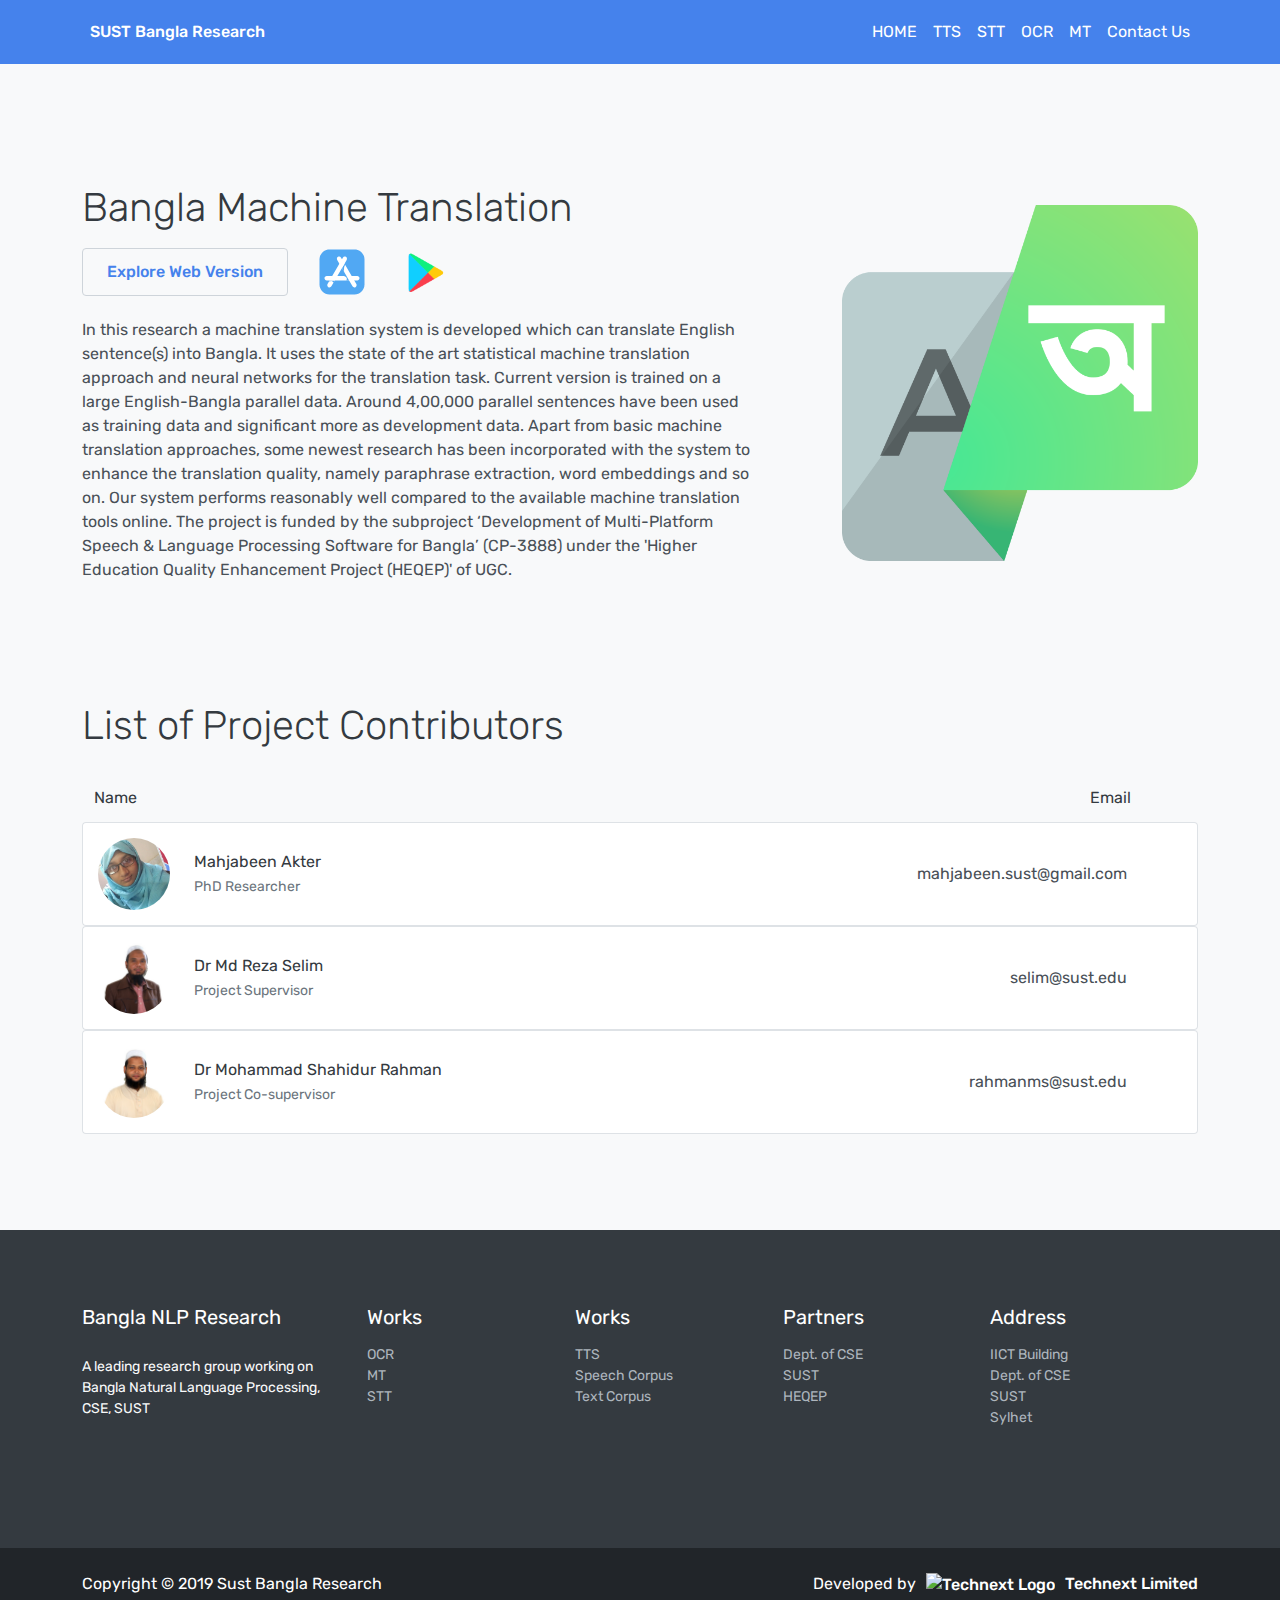
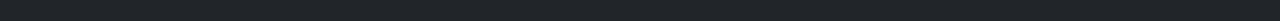
==== Contact_Us.html @ 3e1cd5a3 "Footer Image fixed & Contact page Added" ====
<!doctype html>
<html lang="en">

    <head>
        <meta charset="utf-8">
        <title>SUST Bangla Research Team - Official Website</title>
        <meta name="viewport" content="width=device-width, initial-scale=1.0">
        <meta name="description" content="Learn more about Bangla Machine Translation developed by sust bangla research team. In this research a machine translation system is developed which can translate English sentence(s) into Bangla. It uses the state of the art statistical machine translation approach and neural networks for the translation task.">
        <link href="https://fonts.googleapis.com/css?family=Rubik:300,400,400i,500" rel="stylesheet">
        <link href="assets/css/socicon.css" rel="stylesheet" type="text/css" media="all" />
        <link href="assets/css/entypo.css" rel="stylesheet" type="text/css" media="all" />
        <link href="assets/css/theme.css" rel="stylesheet" type="text/css" media="all" />
        <link rel="apple-touch-icon" sizes="180x180" href="/apple-touch-icon.png">
        <link rel="apple-touch-icon" sizes="180x180" href="assets/img/favicons/apple-touch-icon.png" />
        <link rel="icon" type="image/png" sizes="32x32" href="assets/img/favicons/favicon-32x32.png" />
        <link rel="icon" type="image/png" sizes="16x16" href="assets/img/favicons/favicon-16x16.png" />
        <link rel="shortcut icon" type="image/x-icon" href="assets/img/favicons/favicon.ico" />
        <link rel="manifest" href="assets/img/favicons/manifest.json" />
    </head>

    <body>

        <div class="nav-container">
            <div class="bg-blue navbar-dark" data-sticky="top">
                <div class="container">
                    <nav class="row navbar navbar-expand-lg align-items-center">
                        <div class="col-12 col-lg-auto order-lg-2 d-flex justify-content-between">
                            <!-- <a class="navbar-brand m-0" href="index.html">
                                <img alt="Wingman" src="assets/img/sust-logo-bangla-research.png" width="70px" />
                            </a> -->
                            <button class="navbar-toggler" type="button" data-toggle="collapse" data-target=".navbar-toggle" aria-controls="navbarNav" aria-expanded="false" aria-label="Toggle navigation">
                                <i class="icon-menu h4"></i>
                            </button>
                        </div>
                        <!--end of col-->
                        <div class="col-12 col-lg order-lg-1">
                            <div class="collapse navbar-collapse navbar-toggle">
                                <ul class="navbar-nav">
                                    <li class="nav-item">
                                        <a href="index.html" class="nav-link font-weight-bold">SUST Bangla Research</a>
                                    </li>
                                 
                            
                                </ul>
                            </div>
                        </div>
                        <!--end of col-->
                        <div class="col-12 col-lg order-lg-3">
                            <div class="collapse navbar-collapse navbar-toggle justify-content-end">

                                <ul class="navbar-nav">
                                    <li class="nav-item">
                                        <a href="./index.html" class="nav-link">HOME</a>
                                    </li>
                                    <li class="nav-item">
                                        <a href="https://tts.sustbanglaresearch.org/" target="_blank" class="nav-link">TTS</a>
                                    </li>
                                    <li class="nav-item">
                                        <a href="https://stt.sustbanglaresearch.org/" target="_blank" class="nav-link">STT</a>
                                    </li>
                                    <li class="nav-item">
                                        <a href="https://ocr.sustbanglaresearch.org/" target="_blank" class="nav-link">OCR</a>
                                    </li>
                                    <li class="nav-item">
                                        <a href="https://mt.sustbanglaresearch.org/" target="_blank" class="nav-link">MT</a>
                                    </li>
                                    <li class="nav-item">
                                        <a href="https://mt.sustbanglaresearch.org/" target="_blank" class="nav-link">Contact Us</a>
                                    </li>
                                </ul>

                            </div>
                        </div>
                        <!--end of col-->
                    </nav>
                    <!--end of row-->
                </div>
                <!--end of container-->
            </div>
        </div>
        <div class="main-container">
            






            <section class="space-lg">
                <div class="container">
                    <ul class="feature-list feature-list-xlg">
                          <li class="row align-items-center justify-content-around">
                            <div class="col-12 col-lg-4 col-md-4 order-md-2">
                                <img alt="Image" class="img-fluid rounded" src="assets/img/For_Android_iOS-2.png"/>
                            </div>
                            <!--end of col-->
                            <div class="col-12 col-lg-8 col-md-8 order-md-1 pr-md-5 text-left">
                                <h3 class="h1 mb-0">Bangla Machine Translation</h3>
                                 <ul class="list-inline mb-1">
                                    <li class="list-inline-item">
                                        <a href="https://ocr.sustbanglaresearch.org/" target="_blank" class="btn btn-outline-primary btn-lg">Explore Web Version</a>
                                    </li>
                                    <li class="list-inline-item">
                                        <a href="https://itunes.apple.com/us/app/suvashantor-bangla-translation/id1450198638" target="_blank"><img alt="Image" src="assets/img/svg-apple-store-a-icon-1.svg" width="50px"/></a>
                                    </li>
                                    <li class="list-inline-item">
                                        <a href="https://play.google.com/store/apps/details?id=com.technext.ocr" target="_blank"><img alt="Image" src="assets/img/google-play- icon.png" width="80px"/></a>
                                    </li>
                                </ul>
                                <p class="pr-right">
                                	In this research a machine translation system is developed which can
translate English sentence(s) into Bangla. It uses the state of the art
statistical machine translation approach and neural networks for the
translation task.
Current version is trained on a large English-Bangla parallel data.
Around 4,00,000 parallel sentences have been used as training data and
significant more as development data. Apart from basic machine
translation approaches, some newest research has been incorporated with
the system to enhance the translation quality, namely paraphrase
extraction, word embeddings and so on. Our system performs
reasonably well compared to the available machine translation tools
online.
The project is funded by the subproject ‘Development of Multi-Platform
Speech &amp; Language Processing Software for Bangla’ (CP-3888) under
the &#39;Higher Education Quality Enhancement Project (HEQEP)&#39; of UGC.
                                </p>
                               
                            </div>
                            <!--end of col-->
                        </li>
                        <!--end of row-->

                        
                        <!--end of row-->
                    </ul>
                </div>
                <!--end of container-->
            </section>
            <!--end of section-->

            <section class="flush-with-above">
                <div class="container">
                    <h3 class="h1">List of Project Contributors</h3>
                    <div class="row">
                        <div class="col">
                            <table class="table table-hover align-items-center table-borderless">
                                <thead>
                                    <tr>
                                        <th scope="col">Name</th>
                                        <th scope="col" class="text-right">Email</th>
                                        
                                    </tr>
                                </thead>
                                <tbody>

                                    <tr class="bg-white">
                                        <th scope="row">
                                            <div class="media align-items-center">
                                                <img alt="Image" src="assets/img/mahjabeen-akter.jpeg" class="avatar" />
                                                <div class="media-body">
                                                    <span class="h6 mb-0">Mahjabeen Akter
                                                        
                                                    </span>
                                                    <span class="text-muted">PhD Researcher</span>
                                                </div>
                                            </div>
                                        </th>
                                        <td class="text-right">mahjabeen.sust@gmail.com</td>
                                       
                                        <td>
                                            
                                        </td>
                                    </tr>


                             

                                    <tr class="bg-white">
                                        <th scope="row">
                                            <div class="media align-items-center">
                                                <img alt="Image" src="assets/img/reza-selim.jpeg" class="avatar" />
                                                <div class="media-body">
                                                    <span class="h6 mb-0">Dr Md Reza Selim
                                                        
                                                    </span>
                                                    <span class="text-muted">Project Supervisor</span>
                                                </div>
                                            </div>
                                        </th>
                                        <td class="text-right">selim@sust.edu</td>
                                        
                                        <td>
                                            
                                            </div>
                                        </td>
                                    </tr>
                                    
                                    
                                    <tr class="bg-white">
                                        <th scope="row">
                                            <div class="media align-items-center">
                                                <img alt="Image" src="assets/img/shahidur-rahman.jpg" class="avatar" />
                                                <div class="media-body">
                                                    <span class="h6 mb-0">Dr Mohammad Shahidur Rahman
                                                        
                                                    </span>
                                                    <span class="text-muted">Project Co-supervisor</span>
                                                </div>
                                            </div>
                                        </th>
                                        <td class="text-right">rahmanms@sust.edu</td>
                                       
                                        <td>
                                            
                                        </td>
                                    </tr>

                                   

                                </tbody>
                            </table>
                        </div>
                        <!--end of col-->
                    </div>
                    <!--end of row-->
                </div>
                <!--end of container-->
            </section>
            
           
            <!--end of section-->
            <footer class="bg-gray text-light footer-long">
                <div class="container">
                    <div class="row">
                        <div class="col-lg-3">
                            <h5>Bangla NLP Research </h5>
                            <p class="mt-3 pr-lg-6 color-6">A leading research group working on Bangla Natural Language Processing, CSE, SUST</p>
                        </div>
                        <!--end of col-->
                        <div class="col-12 col-md-9">
                            
                            <div class="row no-gutters">

                                <div class="col-6 col-lg-3">
                                    <h5>Works</h5>
                                    <ul class="list-unstyled">
                                        <li>
                                            <a href="https://ocr.sustbanglaresearch.org/" target="_blank">OCR</a>
                                        </li>
                                        <li>
                                            <a href="https://mt.sustbanglaresearch.org/" target="_blank">MT</a>
                                        </li>
                                        <li>
                                            <a href="http://cse.sust.edu:8000/demos/mob.html" target="_blank">STT</a>
                                        </li>
                                        
                                    </ul>
                                </div>
                                <!--end of col-->

                                <div class="col-6 col-lg-3">
                                    <h5>Works</h5>
                                    <ul class="list-unstyled">
                                        <li>
                                            <a href="https://tts.sustbanglaresearch.org/" target="_blank">TTS</a>
                                        </li>
                                        <li>
                                            <a href="#">Speech Corpus</a>
                                        </li>
                                        <li>
                                            <a href="#">Text Corpus</a>
                                        </li>
                                        
                                    </ul>
                                </div>
                                <!--end of col-->

                                <div class="col-6 col-lg-3">
                                    <h5>Partners</h5>
                                    <ul class="list-unstyled">
                                        <li>
                                            <a href="https://www.sust.edu/d/cse" target="_blank" >Dept. of CSE</a>
                                        </li>
                                        <li>
                                            <a href="https://www.sust.edu/" target="_blank" >SUST</a>
                                        </li>
                                        <li>
                                            <a href="http://www.heqep-ugc.gov.bd/" target="_blank" >HEQEP</a>
                                        </li>
                                    </ul>
                                </div>
                                <!--end of col-->

                                <div class="col-6 col-lg-3">
                                    <h5>Address</h5>
                                    <ul class="list-unstyled">
                                        <li>
                                            <a href="#">IICT Building</a>
                                        </li>
                                        <li>
                                            <a href="#">Dept. of CSE</a>
                                        </li>
                                        <li>
                                            <a href="#">SUST</a>
                                        </li>
                                        <li>
                                            <a href="#">Sylhet</a>
                                        </li>
                                    </ul>



                                </div>
                                <!--end of col-->
                        
                                    
                                </div>
                            </div>
                            <!--end of row-->
                        </div>
                        <!--end of col-->
                    </div>
                    <!--end of row-->
                </div>
                <!--end of container-->
            </footer>
        </div>
                <!--begin section-->
        <section class="space-xs text-center bg-dark text-light">
            <div class="container">
                <div class="row">
                    <div class="col-lg-6 text-lg-left mt-4 mt-lg-0">
                        <h6>Copyright © 2019 Sust Bangla Research</h6>
                    </div>
                    <!--end of col-->

                    <div class="col-lg-6 text-lg-right order-lg-2 mt-2 mt-lg-0">
                        <h6> Developed by
                            <a class="text-white" href="http://www.technext.it/" target="_blank">
                            <img src="https://sugc.edu.bd/images/technext_logo.png" alt="Technext Logo" style="width:40px;height:40px;" class="mr-1 ml-1"> Technext Limited
                            </a>
                        </h6>
                    </div>
                </div>
                <!--end of row-->
            </div>
            <!--end of container-->
        </section>
        <!--end of section-->

        


        <script type="text/javascript" src="assets/js/jquery.min.js"></script>
        <script type="text/javascript" src="assets/js/popper.min.js"></script>
        <script type="text/javascript" src="assets/js/jquery.smartWizard.min.js"></script>
        <script type="text/javascript" src="assets/js/flickity.pkgd.min.js"></script>
        <script type="text/javascript" src="assets/js/scrollMonitor.js"></script>
        <script type="text/javascript" src="assets/js/smooth-scroll.polyfills.js"></script>
        <script type="text/javascript" src="assets/js/prism.js"></script>
        <script type="text/javascript" src="assets/js/zoom.min.js"></script>
        <script type="text/javascript" src="assets/js/bootstrap.js"></script>
        <script type="text/javascript" src="assets/js/theme.js"></script>

    </body>

</html>
---- assets/css/socicon.css ----
@font-face {
  font-family: 'Socicon';
  src:  url('../fonts/socicon.eot?a93r5t');
  src:  url('../fonts/socicon.eot?a93r5t#iefix') format('embedded-opentype'),
    url('../fonts/socicon.ttf?a93r5t') format('truetype'),
    url('../fonts/socicon.woff?a93r5t') format('woff'),
    url('../fonts/socicon.svg?a93r5t#Socicon') format('svg');
  font-weight: normal;
  font-style: normal;
}

[class^="socicon-"], [class*=" socicon-"] {
  /* use !important to prevent issues with browser extensions that change fonts */
  font-family: 'Socicon' !important;
  speak: none;
  font-style: normal;
  font-weight: normal;
  font-variant: normal;
  text-transform: none;
  line-height: 1;

  /* Better Font Rendering =========== */
  -webkit-font-smoothing: antialiased;
  -moz-osx-font-smoothing: grayscale;
}

.socicon-gamewisp:before {
  content: "\e905";
}
.socicon-bloglovin:before {
  content: "\e904";
}
.socicon-tunein:before {
  content: "\e903";
}
.socicon-gamejolt:before {
  content: "\e901";
}
.socicon-trello:before {
  content: "\e902";
}
.socicon-spreadshirt:before {
  content: "\e900";
}
.socicon-500px:before {
  content: "\e000";
}
.socicon-8tracks:before {
  content: "\e001";
}
.socicon-airbnb:before {
  content: "\e002";
}
.socicon-alliance:before {
  content: "\e003";
}
.socicon-amazon:before {
  content: "\e004";
}
.socicon-amplement:before {
  content: "\e005";
}
.socicon-android:before {
  content: "\e006";
}
.socicon-angellist:before {
  content: "\e007";
}
.socicon-apple:before {
  content: "\e008";
}
.socicon-appnet:before {
  content: "\e009";
}
.socicon-baidu:before {
  content: "\e00a";
}
.socicon-bandcamp:before {
  content: "\e00b";
}
.socicon-battlenet:before {
  content: "\e00c";
}
.socicon-beam:before {
  content: "\e00d";
}
.socicon-bebee:before {
  content: "\e00e";
}
.socicon-bebo:before {
  content: "\e00f";
}
.socicon-behance:before {
  content: "\e010";
}
.socicon-blizzard:before {
  content: "\e011";
}
.socicon-blogger:before {
  content: "\e012";
}
.socicon-buffer:before {
  content: "\e013";
}
.socicon-chrome:before {
  content: "\e014";
}
.socicon-coderwall:before {
  content: "\e015";
}
.socicon-curse:before {
  content: "\e016";
}
.socicon-dailymotion:before {
  content: "\e017";
}
.socicon-deezer:before {
  content: "\e018";
}
.socicon-delicious:before {
  content: "\e019";
}
.socicon-deviantart:before {
  content: "\e01a";
}
.socicon-diablo:before {
  content: "\e01b";
}
.socicon-digg:before {
  content: "\e01c";
}
.socicon-discord:before {
  content: "\e01d";
}
.socicon-disqus:before {
  content: "\e01e";
}
.socicon-douban:before {
  content: "\e01f";
}
.socicon-draugiem:before {
  content: "\e020";
}
.socicon-dribbble:before {
  content: "\e021";
}
.socicon-drupal:before {
  content: "\e022";
}
.socicon-ebay:before {
  content: "\e023";
}
.socicon-ello:before {
  content: "\e024";
}
.socicon-endomodo:before {
  content: "\e025";
}
.socicon-envato:before {
  content: "\e026";
}
.socicon-etsy:before {
  content: "\e027";
}
.socicon-facebook:before {
  content: "\e028";
}
.socicon-feedburner:before {
  content: "\e029";
}
.socicon-filmweb:before {
  content: "\e02a";
}
.socicon-firefox:before {
  content: "\e02b";
}
.socicon-flattr:before {
  content: "\e02c";
}
.socicon-flickr:before {
  content: "\e02d";
}
.socicon-formulr:before {
  content: "\e02e";
}
.socicon-forrst:before {
  content: "\e02f";
}
.socicon-foursquare:before {
  content: "\e030";
}
.socicon-friendfeed:before {
  content: "\e031";
}
.socicon-github:before {
  content: "\e032";
}
.socicon-goodreads:before {
  content: "\e033";
}
.socicon-google:before {
  content: "\e034";
}
.socicon-googlescholar:before {
  content: "\e035";
}
.socicon-googlegroups:before {
  content: "\e036";
}
.socicon-googlephotos:before {
  content: "\e037";
}
.socicon-googleplus:before {
  content: "\e038";
}
.socicon-grooveshark:before {
  content: "\e039";
}
.socicon-hackerrank:before {
  content: "\e03a";
}
.socicon-hearthstone:before {
  content: "\e03b";
}
.socicon-hellocoton:before {
  content: "\e03c";
}
.socicon-heroes:before {
  content: "\e03d";
}
.socicon-hitbox:before {
  content: "\e03e";
}
.socicon-horde:before {
  content: "\e03f";
}
.socicon-houzz:before {
  content: "\e040";
}
.socicon-icq:before {
  content: "\e041";
}
.socicon-identica:before {
  content: "\e042";
}
.socicon-imdb:before {
  content: "\e043";
}
.socicon-instagram:before {
  content: "\e044";
}
.socicon-issuu:before {
  content: "\e045";
}
.socicon-istock:before {
  content: "\e046";
}
.socicon-itunes:before {
  content: "\e047";
}
.socicon-keybase:before {
  content: "\e048";
}
.socicon-lanyrd:before {
  content: "\e049";
}
.socicon-lastfm:before {
  content: "\e04a";
}
.socicon-line:before {
  content: "\e04b";
}
.socicon-linkedin:before {
  content: "\e04c";
}
.socicon-livejournal:before {
  content: "\e04d";
}
.socicon-lyft:before {
  content: "\e04e";
}
.socicon-macos:before {
  content: "\e04f";
}
.socicon-mail:before {
  content: "\e050";
}
.socicon-medium:before {
  content: "\e051";
}
.socicon-meetup:before {
  content: "\e052";
}
.socicon-mixcloud:before {
  content: "\e053";
}
.socicon-modelmayhem:before {
  content: "\e054";
}
.socicon-mumble:before {
  content: "\e055";
}
.socicon-myspace:before {
  content: "\e056";
}
.socicon-newsvine:before {
  content: "\e057";
}
.socicon-nintendo:before {
  content: "\e058";
}
.socicon-npm:before {
  content: "\e059";
}
.socicon-odnoklassniki:before {
  content: "\e05a";
}
.socicon-openid:before {
  content: "\e05b";
}
.socicon-opera:before {
  content: "\e05c";
}
.socicon-outlook:before {
  content: "\e05d";
}
.socicon-overwatch:before {
  content: "\e05e";
}
.socicon-patreon:before {
  content: "\e05f";
}
.socicon-paypal:before {
  content: "\e060";
}
.socicon-periscope:before {
  content: "\e061";
}
.socicon-persona:before {
  content: "\e062";
}
.socicon-pinterest:before {
  content: "\e063";
}
.socicon-play:before {
  content: "\e064";
}
.socicon-player:before {
  content: "\e065";
}
.socicon-playstation:before {
  content: "\e066";
}
.socicon-pocket:before {
  content: "\e067";
}
.socicon-qq:before {
  content: "\e068";
}
.socicon-quora:before {
  content: "\e069";
}
.socicon-raidcall:before {
  content: "\e06a";
}
.socicon-ravelry:before {
  content: "\e06b";
}
.socicon-reddit:before {
  content: "\e06c";
}
.socicon-renren:before {
  content: "\e06d";
}
.socicon-researchgate:before {
  content: "\e06e";
}
.socicon-residentadvisor:before {
  content: "\e06f";
}
.socicon-reverbnation:before {
  content: "\e070";
}
.socicon-rss:before {
  content: "\e071";
}
.socicon-sharethis:before {
  content: "\e072";
}
.socicon-skype:before {
  content: "\e073";
}
.socicon-slideshare:before {
  content: "\e074";
}
.socicon-smugmug:before {
  content: "\e075";
}
.socicon-snapchat:before {
  content: "\e076";
}
.socicon-songkick:before {
  content: "\e077";
}
.socicon-soundcloud:before {
  content: "\e078";
}
.socicon-spotify:before {
  content: "\e079";
}
.socicon-stackexchange:before {
  content: "\e07a";
}
.socicon-stackoverflow:before {
  content: "\e07b";
}
.socicon-starcraft:before {
  content: "\e07c";
}
.socicon-stayfriends:before {
  content: "\e07d";
}
.socicon-steam:before {
  content: "\e07e";
}
.socicon-storehouse:before {
  content: "\e07f";
}
.socicon-strava:before {
  content: "\e080";
}
.socicon-streamjar:before {
  content: "\e081";
}
.socicon-stumbleupon:before {
  content: "\e082";
}
.socicon-swarm:before {
  content: "\e083";
}
.socicon-teamspeak:before {
  content: "\e084";
}
.socicon-teamviewer:before {
  content: "\e085";
}
.socicon-technorati:before {
  content: "\e086";
}
.socicon-telegram:before {
  content: "\e087";
}
.socicon-tripadvisor:before {
  content: "\e088";
}
.socicon-tripit:before {
  content: "\e089";
}
.socicon-triplej:before {
  content: "\e08a";
}
.socicon-tumblr:before {
  content: "\e08b";
}
.socicon-twitch:before {
  content: "\e08c";
}
.socicon-twitter:before {
  content: "\e08d";
}
.socicon-uber:before {
  content: "\e08e";
}
.socicon-ventrilo:before {
  content: "\e08f";
}
.socicon-viadeo:before {
  content: "\e090";
}
.socicon-viber:before {
  content: "\e091";
}
.socicon-viewbug:before {
  content: "\e092";
}
.socicon-vimeo:before {
  content: "\e093";
}
.socicon-vine:before {
  content: "\e094";
}
.socicon-vkontakte:before {
  content: "\e095";
}
.socicon-warcraft:before {
  content: "\e096";
}
.socicon-wechat:before {
  content: "\e097";
}
.socicon-weibo:before {
  content: "\e098";
}
.socicon-whatsapp:before {
  content: "\e099";
}
.socicon-wikipedia:before {
  content: "\e09a";
}
.socicon-windows:before {
  content: "\e09b";
}
.socicon-wordpress:before {
  content: "\e09c";
}
.socicon-wykop:before {
  content: "\e09d";
}
.socicon-xbox:before {
  content: "\e09e";
}
.socicon-xing:before {
  content: "\e09f";
}
.socicon-yahoo:before {
  content: "\e0a0";
}
.socicon-yammer:before {
  content: "\e0a1";
}
.socicon-yandex:before {
  content: "\e0a2";
}
.socicon-yelp:before {
  content: "\e0a3";
}
.socicon-younow:before {
  content: "\e0a4";
}
.socicon-youtube:before {
  content: "\e0a5";
}
.socicon-zapier:before {
  content: "\e0a6";
}
.socicon-zerply:before {
  content: "\e0a7";
}
.socicon-zomato:before {
  content: "\e0a8";
}
.socicon-zynga:before {
  content: "\e0a9";
}
---- assets/css/entypo.css ----
@font-face {
  font-family: 'entypo';
  src: url('../fonts/entypo.eot?79395234');
  src: url('../fonts/entypo.eot?79395234#iefix') format('embedded-opentype'),
       url('../fonts/entypo.woff2?79395234') format('woff2'),
       url('../fonts/entypo.woff?79395234') format('woff'),
       url('../fonts/entypo.ttf?79395234') format('truetype'),
       url('../fonts/entypo.svg?79395234#entypo') format('svg');
  font-weight: normal;
  font-style: normal;
}
/* Chrome hack: SVG is rendered more smooth in Windozze. 100% magic, uncomment if you need it. */
/* Note, that will break hinting! In other OS-es font will be not as sharp as it could be */
/*
@media screen and (-webkit-min-device-pixel-ratio:0) {
  @font-face {
    font-family: 'entypo';
    src: url('../font/entypo.svg?79395234#entypo') format('svg');
  }
}
*/
 
 [class^="icon-"]:before, [class*=" icon-"]:before {
  font-family: "entypo";
  font-style: normal;
  font-weight: normal;
  speak: none;
 
  display: inline-block;
  text-decoration: inherit;
  width: 1em;
  /*margin-right: .2em;*/
  text-align: center;
  /* opacity: .8; */
 
  /* For safety - reset parent styles, that can break glyph codes*/
  font-variant: normal;
  text-transform: none;
 
  /* fix buttons height, for twitter bootstrap */
  line-height: 1em;
 
  /* Animation center compensation - margins should be symmetric */
  /* remove if not needed */
  /*margin-left: .2em;*/
 
  /* you can be more comfortable with increased icons size */
  /* font-size: 120%; */
 
  /* Font smoothing. That was taken from TWBS */
  -webkit-font-smoothing: antialiased;
  -moz-osx-font-smoothing: grayscale;
 
  /* Uncomment for 3D effect */
  /* text-shadow: 1px 1px 1px rgba(127, 127, 127, 0.3); */
}
 
.icon-add-to-list:before { content: '\e800'; } /* '' */
.icon-add-user:before { content: '\e801'; } /* '' */
.icon-address:before { content: '\e802'; } /* '' */
.icon-adjust:before { content: '\e803'; } /* '' */
.icon-air:before { content: '\e804'; } /* '' */
.icon-aircraft-landing:before { content: '\e805'; } /* '' */
.icon-aircraft-take-off:before { content: '\e806'; } /* '' */
.icon-aircraft:before { content: '\e807'; } /* '' */
.icon-align-bottom:before { content: '\e808'; } /* '' */
.icon-align-horizontal-middle:before { content: '\e809'; } /* '' */
.icon-align-left:before { content: '\e80a'; } /* '' */
.icon-align-right:before { content: '\e80b'; } /* '' */
.icon-align-top:before { content: '\e80c'; } /* '' */
.icon-align-vertical-middle:before { content: '\e80d'; } /* '' */
.icon-archive:before { content: '\e80e'; } /* '' */
.icon-area-graph:before { content: '\e80f'; } /* '' */
.icon-arrow-bold-down:before { content: '\e810'; } /* '' */
.icon-arrow-bold-left:before { content: '\e811'; } /* '' */
.icon-arrow-bold-right:before { content: '\e812'; } /* '' */
.icon-arrow-bold-up:before { content: '\e813'; } /* '' */
.icon-arrow-down:before { content: '\e814'; } /* '' */
.icon-arrow-left:before { content: '\e815'; } /* '' */
.icon-arrow-long-down:before { content: '\e816'; } /* '' */
.icon-arrow-long-left:before { content: '\e817'; } /* '' */
.icon-arrow-long-right:before { content: '\e818'; } /* '' */
.icon-arrow-long-up:before { content: '\e819'; } /* '' */
.icon-arrow-right:before { content: '\e81a'; } /* '' */
.icon-arrow-up:before { content: '\e81b'; } /* '' */
.icon-arrow-with-circle-down:before { content: '\e81c'; } /* '' */
.icon-arrow-with-circle-left:before { content: '\e81d'; } /* '' */
.icon-arrow-with-circle-right:before { content: '\e81e'; } /* '' */
.icon-arrow-with-circle-up:before { content: '\e81f'; } /* '' */
.icon-attachment:before { content: '\e820'; } /* '' */
.icon-awareness-ribbon:before { content: '\e821'; } /* '' */
.icon-back-in-time:before { content: '\e822'; } /* '' */
.icon-back:before { content: '\e823'; } /* '' */
.icon-bar-graph:before { content: '\e824'; } /* '' */
.icon-battery:before { content: '\e825'; } /* '' */
.icon-beamed-note:before { content: '\e826'; } /* '' */
.icon-bell:before { content: '\e827'; } /* '' */
.icon-blackboard:before { content: '\e828'; } /* '' */
.icon-block:before { content: '\e829'; } /* '' */
.icon-book:before { content: '\e82a'; } /* '' */
.icon-bookmark:before { content: '\e82b'; } /* '' */
.icon-bookmarks:before { content: '\e82c'; } /* '' */
.icon-bowl:before { content: '\e82d'; } /* '' */
.icon-box:before { content: '\e82e'; } /* '' */
.icon-briefcase:before { content: '\e82f'; } /* '' */
.icon-browser:before { content: '\e830'; } /* '' */
.icon-brush:before { content: '\e831'; } /* '' */
.icon-bucket:before { content: '\e832'; } /* '' */
.icon-bug:before { content: '\e833'; } /* '' */
.icon-cake:before { content: '\e834'; } /* '' */
.icon-calculator:before { content: '\e835'; } /* '' */
.icon-calendar:before { content: '\e836'; } /* '' */
.icon-camera:before { content: '\e837'; } /* '' */
.icon-ccw:before { content: '\e838'; } /* '' */
.icon-chat:before { content: '\e839'; } /* '' */
.icon-check:before { content: '\e83a'; } /* '' */
.icon-chevron-down:before { content: '\e83b'; } /* '' */
.icon-chevron-left:before { content: '\e83c'; } /* '' */
.icon-chevron-right:before { content: '\e83d'; } /* '' */
.icon-chevron-small-down:before { content: '\e83e'; } /* '' */
.icon-chevron-small-left:before { content: '\e83f'; } /* '' */
.icon-chevron-small-right:before { content: '\e840'; } /* '' */
.icon-chevron-small-up:before { content: '\e841'; } /* '' */
.icon-chevron-thin-down:before { content: '\e842'; } /* '' */
.icon-chevron-thin-left:before { content: '\e843'; } /* '' */
.icon-chevron-thin-right:before { content: '\e844'; } /* '' */
.icon-chevron-thin-up:before { content: '\e845'; } /* '' */
.icon-chevron-up:before { content: '\e846'; } /* '' */
.icon-chevron-with-circle-down:before { content: '\e847'; } /* '' */
.icon-chevron-with-circle-left:before { content: '\e848'; } /* '' */
.icon-chevron-with-circle-right:before { content: '\e849'; } /* '' */
.icon-chevron-with-circle-up:before { content: '\e84a'; } /* '' */
.icon-circle-with-cross:before { content: '\e84b'; } /* '' */
.icon-circle-with-minus:before { content: '\e84c'; } /* '' */
.icon-circle-with-plus:before { content: '\e84d'; } /* '' */
.icon-circle:before { content: '\e84e'; } /* '' */
.icon-circular-graph:before { content: '\e84f'; } /* '' */
.icon-clapperboard:before { content: '\e850'; } /* '' */
.icon-classic-computer:before { content: '\e851'; } /* '' */
.icon-clipboard:before { content: '\e852'; } /* '' */
.icon-clock:before { content: '\e853'; } /* '' */
.icon-cloud:before { content: '\e854'; } /* '' */
.icon-code:before { content: '\e855'; } /* '' */
.icon-cog:before { content: '\e856'; } /* '' */
.icon-colours:before { content: '\e857'; } /* '' */
.icon-compass:before { content: '\e858'; } /* '' */
.icon-controller-fast-backward:before { content: '\e859'; } /* '' */
.icon-controller-fast-forward:before { content: '\e85a'; } /* '' */
.icon-controller-jump-to-start:before { content: '\e85b'; } /* '' */
.icon-controller-next:before { content: '\e85c'; } /* '' */
.icon-controller-paus:before { content: '\e85d'; } /* '' */
.icon-controller-play:before { content: '\e85e'; } /* '' */
.icon-controller-record:before { content: '\e85f'; } /* '' */
.icon-controller-stop:before { content: '\e860'; } /* '' */
.icon-controller-volume:before { content: '\e861'; } /* '' */
.icon-copy:before { content: '\e862'; } /* '' */
.icon-creative-commons-attribution:before { content: '\e863'; } /* '' */
.icon-creative-commons-noderivs:before { content: '\e864'; } /* '' */
.icon-creative-commons-noncommercial-eu:before { content: '\e865'; } /* '' */
.icon-creative-commons-noncommercial-us:before { content: '\e866'; } /* '' */
.icon-creative-commons-public-domain:before { content: '\e867'; } /* '' */
.icon-creative-commons-remix:before { content: '\e868'; } /* '' */
.icon-creative-commons-share:before { content: '\e869'; } /* '' */
.icon-creative-commons-sharealike:before { content: '\e86a'; } /* '' */
.icon-creative-commons:before { content: '\e86b'; } /* '' */
.icon-credit-card:before { content: '\e86c'; } /* '' */
.icon-credit:before { content: '\e86d'; } /* '' */
.icon-crop:before { content: '\e86e'; } /* '' */
.icon-cross:before { content: '\e86f'; } /* '' */
.icon-cup:before { content: '\e870'; } /* '' */
.icon-cw:before { content: '\e871'; } /* '' */
.icon-cycle:before { content: '\e872'; } /* '' */
.icon-database:before { content: '\e873'; } /* '' */
.icon-dial-pad:before { content: '\e874'; } /* '' */
.icon-direction:before { content: '\e875'; } /* '' */
.icon-document-landscape:before { content: '\e876'; } /* '' */
.icon-document:before { content: '\e877'; } /* '' */
.icon-documents:before { content: '\e878'; } /* '' */
.icon-dot-single:before { content: '\e879'; } /* '' */
.icon-dots-three-horizontal:before { content: '\e87a'; } /* '' */
.icon-dots-three-vertical:before { content: '\e87b'; } /* '' */
.icon-dots-two-horizontal:before { content: '\e87c'; } /* '' */
.icon-dots-two-vertical:before { content: '\e87d'; } /* '' */
.icon-download:before { content: '\e87e'; } /* '' */
.icon-drink:before { content: '\e87f'; } /* '' */
.icon-drive:before { content: '\e880'; } /* '' */
.icon-drop:before { content: '\e881'; } /* '' */
.icon-edit:before { content: '\e882'; } /* '' */
.icon-email:before { content: '\e883'; } /* '' */
.icon-emoji-flirt:before { content: '\e884'; } /* '' */
.icon-emoji-happy:before { content: '\e885'; } /* '' */
.icon-emoji-neutral:before { content: '\e886'; } /* '' */
.icon-emoji-sad:before { content: '\e887'; } /* '' */
.icon-erase:before { content: '\e888'; } /* '' */
.icon-eraser:before { content: '\e889'; } /* '' */
.icon-export:before { content: '\e88a'; } /* '' */
.icon-eye-with-line:before { content: '\e88b'; } /* '' */
.icon-eye:before { content: '\e88c'; } /* '' */
.icon-feather:before { content: '\e88d'; } /* '' */
.icon-fingerprint:before { content: '\e88e'; } /* '' */
.icon-flag:before { content: '\e88f'; } /* '' */
.icon-flash:before { content: '\e890'; } /* '' */
.icon-flashlight:before { content: '\e891'; } /* '' */
.icon-flat-brush:before { content: '\e892'; } /* '' */
.icon-flow-branch:before { content: '\e893'; } /* '' */
.icon-flow-cascade:before { content: '\e894'; } /* '' */
.icon-flow-line:before { content: '\e895'; } /* '' */
.icon-flow-parallel:before { content: '\e896'; } /* '' */
.icon-flow-tree:before { content: '\e897'; } /* '' */
.icon-flower:before { content: '\e898'; } /* '' */
.icon-folder-images:before { content: '\e899'; } /* '' */
.icon-folder-music:before { content: '\e89a'; } /* '' */
.icon-folder-video:before { content: '\e89b'; } /* '' */
.icon-folder:before { content: '\e89c'; } /* '' */
.icon-forward:before { content: '\e89d'; } /* '' */
.icon-funnel:before { content: '\e89e'; } /* '' */
.icon-game-controller:before { content: '\e89f'; } /* '' */
.icon-gauge:before { content: '\e8a0'; } /* '' */
.icon-globe:before { content: '\e8a1'; } /* '' */
.icon-graduation-cap:before { content: '\e8a2'; } /* '' */
.icon-grid:before { content: '\e8a3'; } /* '' */
.icon-hair-cross:before { content: '\e8a4'; } /* '' */
.icon-hand:before { content: '\e8a5'; } /* '' */
.icon-heart-outlined:before { content: '\e8a6'; } /* '' */
.icon-heart:before { content: '\e8a7'; } /* '' */
.icon-help-with-circle:before { content: '\e8a8'; } /* '' */
.icon-help:before { content: '\e8a9'; } /* '' */
.icon-home:before { content: '\e8aa'; } /* '' */
.icon-hour-glass:before { content: '\e8ab'; } /* '' */
.icon-image-inverted:before { content: '\e8ac'; } /* '' */
.icon-image:before { content: '\e8ad'; } /* '' */
.icon-images:before { content: '\e8ae'; } /* '' */
.icon-inbox:before { content: '\e8af'; } /* '' */
.icon-infinity:before { content: '\e8b0'; } /* '' */
.icon-info-with-circle:before { content: '\e8b1'; } /* '' */
.icon-info:before { content: '\e8b2'; } /* '' */
.icon-install:before { content: '\e8b3'; } /* '' */
.icon-key:before { content: '\e8b4'; } /* '' */
.icon-keyboard:before { content: '\e8b5'; } /* '' */
.icon-lab-flask:before { content: '\e8b6'; } /* '' */
.icon-landline:before { content: '\e8b7'; } /* '' */
.icon-language:before { content: '\e8b8'; } /* '' */
.icon-laptop:before { content: '\e8b9'; } /* '' */
.icon-layers:before { content: '\e8ba'; } /* '' */
.icon-leaf:before { content: '\e8bb'; } /* '' */
.icon-level-down:before { content: '\e8bc'; } /* '' */
.icon-level-up:before { content: '\e8bd'; } /* '' */
.icon-lifebuoy:before { content: '\e8be'; } /* '' */
.icon-light-bulb:before { content: '\e8bf'; } /* '' */
.icon-light-down:before { content: '\e8c0'; } /* '' */
.icon-light-up:before { content: '\e8c1'; } /* '' */
.icon-line-graph:before { content: '\e8c2'; } /* '' */
.icon-link:before { content: '\e8c3'; } /* '' */
.icon-list:before { content: '\e8c4'; } /* '' */
.icon-location-pin:before { content: '\e8c5'; } /* '' */
.icon-location:before { content: '\e8c6'; } /* '' */
.icon-lock-open:before { content: '\e8c7'; } /* '' */
.icon-lock:before { content: '\e8c8'; } /* '' */
.icon-log-out:before { content: '\e8c9'; } /* '' */
.icon-login:before { content: '\e8ca'; } /* '' */
.icon-loop:before { content: '\e8cb'; } /* '' */
.icon-magnet:before { content: '\e8cc'; } /* '' */
.icon-magnifying-glass:before { content: '\e8cd'; } /* '' */
.icon-mail:before { content: '\e8ce'; } /* '' */
.icon-man:before { content: '\e8cf'; } /* '' */
.icon-map:before { content: '\e8d0'; } /* '' */
.icon-mask:before { content: '\e8d1'; } /* '' */
.icon-medal:before { content: '\e8d2'; } /* '' */
.icon-megaphone:before { content: '\e8d3'; } /* '' */
.icon-menu:before { content: '\e8d4'; } /* '' */
.icon-merge:before { content: '\e8d5'; } /* '' */
.icon-message:before { content: '\e8d6'; } /* '' */
.icon-mic:before { content: '\e8d7'; } /* '' */
.icon-minus:before { content: '\e8d8'; } /* '' */
.icon-mobile:before { content: '\e8d9'; } /* '' */
.icon-modern-mic:before { content: '\e8da'; } /* '' */
.icon-moon:before { content: '\e8db'; } /* '' */
.icon-mouse-pointer:before { content: '\e8dc'; } /* '' */
.icon-mouse:before { content: '\e8dd'; } /* '' */
.icon-music:before { content: '\e8de'; } /* '' */
.icon-network:before { content: '\e8df'; } /* '' */
.icon-new-message:before { content: '\e8e0'; } /* '' */
.icon-new:before { content: '\e8e1'; } /* '' */
.icon-news:before { content: '\e8e2'; } /* '' */
.icon-newsletter:before { content: '\e8e3'; } /* '' */
.icon-note:before { content: '\e8e4'; } /* '' */
.icon-notification:before { content: '\e8e5'; } /* '' */
.icon-notifications-off:before { content: '\e8e6'; } /* '' */
.icon-old-mobile:before { content: '\e8e7'; } /* '' */
.icon-old-phone:before { content: '\e8e8'; } /* '' */
.icon-open-book:before { content: '\e8e9'; } /* '' */
.icon-palette:before { content: '\e8ea'; } /* '' */
.icon-paper-plane:before { content: '\e8eb'; } /* '' */
.icon-pencil:before { content: '\e8ec'; } /* '' */
.icon-phone:before { content: '\e8ed'; } /* '' */
.icon-pie-chart:before { content: '\e8ee'; } /* '' */
.icon-pin:before { content: '\e8ef'; } /* '' */
.icon-plus:before { content: '\e8f0'; } /* '' */
.icon-popup:before { content: '\e8f1'; } /* '' */
.icon-power-plug:before { content: '\e8f2'; } /* '' */
.icon-price-ribbon:before { content: '\e8f3'; } /* '' */
.icon-price-tag:before { content: '\e8f4'; } /* '' */
.icon-print:before { content: '\e8f5'; } /* '' */
.icon-progress-empty:before { content: '\e8f6'; } /* '' */
.icon-progress-full:before { content: '\e8f7'; } /* '' */
.icon-progress-one:before { content: '\e8f8'; } /* '' */
.icon-progress-two:before { content: '\e8f9'; } /* '' */
.icon-publish:before { content: '\e8fa'; } /* '' */
.icon-quote:before { content: '\e8fb'; } /* '' */
.icon-radio:before { content: '\e8fc'; } /* '' */
.icon-remove-user:before { content: '\e8fd'; } /* '' */
.icon-reply-all:before { content: '\e8fe'; } /* '' */
.icon-reply:before { content: '\e8ff'; } /* '' */
.icon-resize-100%:before { content: '\e900'; } /* '' */
.icon-resize-full-screen:before { content: '\e901'; } /* '' */
.icon-retweet:before { content: '\e902'; } /* '' */
.icon-rocket:before { content: '\e903'; } /* '' */
.icon-round-brush:before { content: '\e904'; } /* '' */
.icon-rss:before { content: '\e905'; } /* '' */
.icon-ruler:before { content: '\e906'; } /* '' */
.icon-save:before { content: '\e907'; } /* '' */
.icon-scissors:before { content: '\e908'; } /* '' */
.icon-select-arrows:before { content: '\e909'; } /* '' */
.icon-share-alternative:before { content: '\e90a'; } /* '' */
.icon-share:before { content: '\e90b'; } /* '' */
.icon-shareable:before { content: '\e90c'; } /* '' */
.icon-shield:before { content: '\e90d'; } /* '' */
.icon-shop:before { content: '\e90e'; } /* '' */
.icon-shopping-bag:before { content: '\e90f'; } /* '' */
.icon-shopping-basket:before { content: '\e910'; } /* '' */
.icon-shopping-cart:before { content: '\e911'; } /* '' */
.icon-shuffle:before { content: '\e912'; } /* '' */
.icon-signal:before { content: '\e913'; } /* '' */
.icon-sound-mix:before { content: '\e914'; } /* '' */
.icon-sound-mute:before { content: '\e915'; } /* '' */
.icon-sound:before { content: '\e916'; } /* '' */
.icon-sports-club:before { content: '\e917'; } /* '' */
.icon-spreadsheet:before { content: '\e918'; } /* '' */
.icon-squared-cross:before { content: '\e919'; } /* '' */
.icon-squared-minus:before { content: '\e91a'; } /* '' */
.icon-squared-plus:before { content: '\e91b'; } /* '' */
.icon-star-outlined:before { content: '\e91c'; } /* '' */
.icon-star:before { content: '\e91d'; } /* '' */
.icon-stopwatch:before { content: '\e91e'; } /* '' */
.icon-suitcase:before { content: '\e91f'; } /* '' */
.icon-swap:before { content: '\e920'; } /* '' */
.icon-sweden:before { content: '\e921'; } /* '' */
.icon-switch:before { content: '\e922'; } /* '' */
.icon-tablet-mobile-combo:before { content: '\e923'; } /* '' */
.icon-tablet:before { content: '\e924'; } /* '' */
.icon-tag:before { content: '\e925'; } /* '' */
.icon-text-document-inverted:before { content: '\e926'; } /* '' */
.icon-text-document:before { content: '\e927'; } /* '' */
.icon-text:before { content: '\e928'; } /* '' */
.icon-thermometer:before { content: '\e929'; } /* '' */
.icon-thumbs-down:before { content: '\e92a'; } /* '' */
.icon-thumbs-up:before { content: '\e92b'; } /* '' */
.icon-thunder-cloud:before { content: '\e92c'; } /* '' */
.icon-ticket:before { content: '\e92d'; } /* '' */
.icon-time-slot:before { content: '\e92e'; } /* '' */
.icon-tools:before { content: '\e92f'; } /* '' */
.icon-traffic-cone:before { content: '\e930'; } /* '' */
.icon-trash:before { content: '\e931'; } /* '' */
.icon-tree:before { content: '\e932'; } /* '' */
.icon-triangle-down:before { content: '\e933'; } /* '' */
.icon-triangle-left:before { content: '\e934'; } /* '' */
.icon-triangle-right:before { content: '\e935'; } /* '' */
.icon-triangle-up:before { content: '\e936'; } /* '' */
.icon-trophy:before { content: '\e937'; } /* '' */
.icon-tv:before { content: '\e938'; } /* '' */
.icon-typing:before { content: '\e939'; } /* '' */
.icon-uninstall:before { content: '\e93a'; } /* '' */
.icon-unread:before { content: '\e93b'; } /* '' */
.icon-untag:before { content: '\e93c'; } /* '' */
.icon-upload-to-cloud:before { content: '\e93d'; } /* '' */
.icon-upload:before { content: '\e93e'; } /* '' */
.icon-user:before { content: '\e93f'; } /* '' */
.icon-users:before { content: '\e940'; } /* '' */
.icon-v-card:before { content: '\e941'; } /* '' */
.icon-video-camera:before { content: '\e942'; } /* '' */
.icon-video:before { content: '\e943'; } /* '' */
.icon-vinyl:before { content: '\e944'; } /* '' */
.icon-voicemail:before { content: '\e945'; } /* '' */
.icon-wallet:before { content: '\e946'; } /* '' */
.icon-warning:before { content: '\e947'; } /* '' */
.icon-water:before { content: '\e948'; } /* '' */
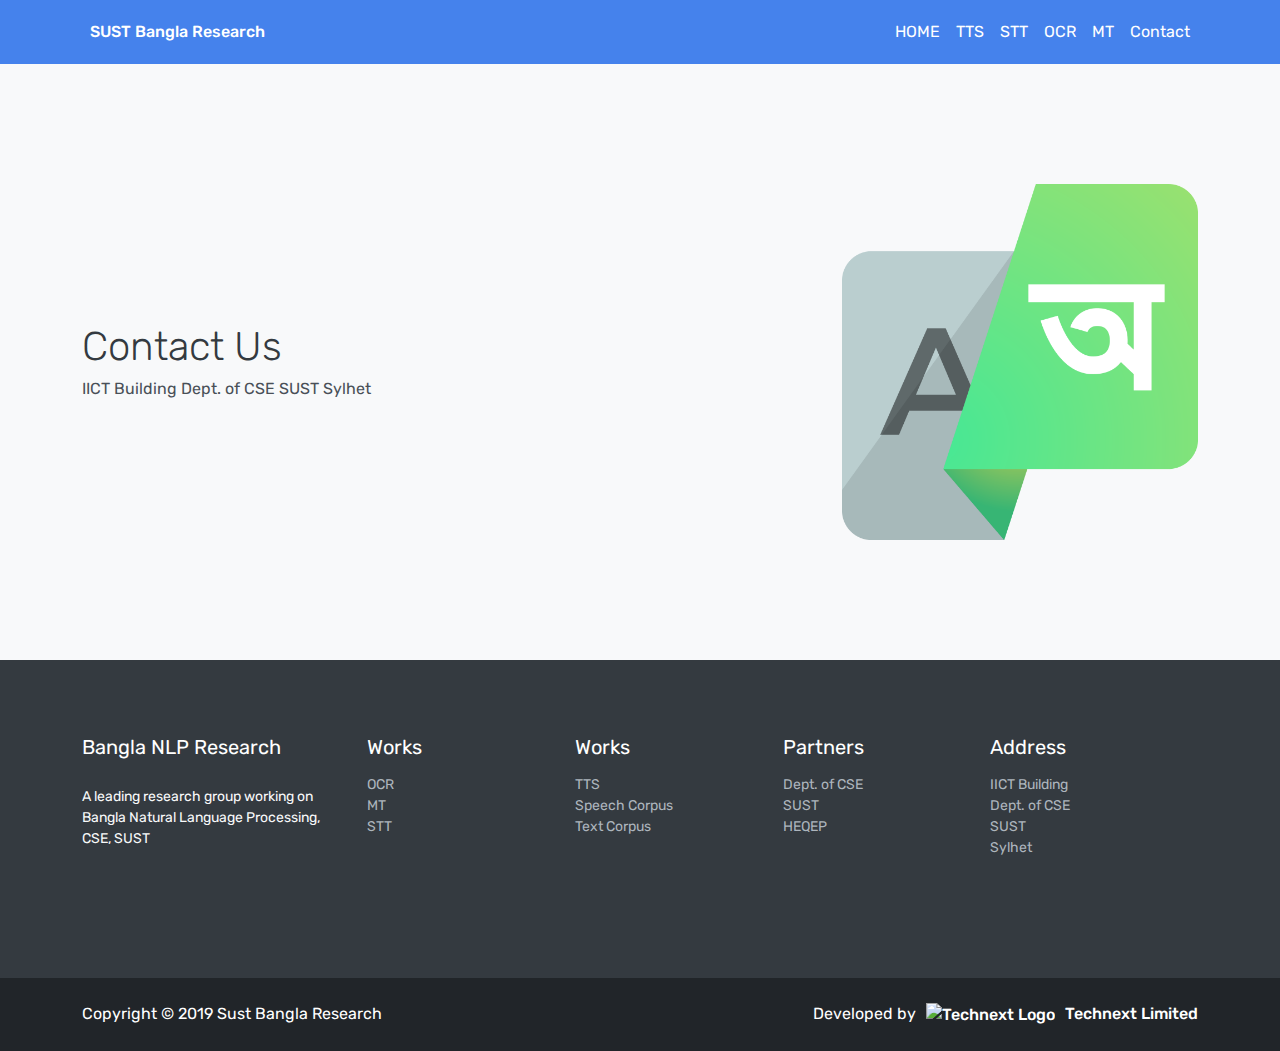
==== commit 6e16aa9f: "Contact Link & Page Fixed" ====
--- a/Contact_Us.html
+++ b/Contact_Us.html
@@ -65,7 +65,7 @@
                                         <a href="https://mt.sustbanglaresearch.org/" target="_blank" class="nav-link">MT</a>
                                     </li>
                                     <li class="nav-item">
-                                        <a href="https://mt.sustbanglaresearch.org/" target="_blank" class="nav-link">Contact Us</a>
+                                        <a href="Contact_Us.html" target="_blank" class="nav-link">Contact</a>
                                     </li>
                                 </ul>
 
@@ -95,34 +95,13 @@
                             </div>
                             <!--end of col-->
                             <div class="col-12 col-lg-8 col-md-8 order-md-1 pr-md-5 text-left">
-                                <h3 class="h1 mb-0">Bangla Machine Translation</h3>
-                                 <ul class="list-inline mb-1">
-                                    <li class="list-inline-item">
-                                        <a href="https://ocr.sustbanglaresearch.org/" target="_blank" class="btn btn-outline-primary btn-lg">Explore Web Version</a>
-                                    </li>
-                                    <li class="list-inline-item">
-                                        <a href="https://itunes.apple.com/us/app/suvashantor-bangla-translation/id1450198638" target="_blank"><img alt="Image" src="assets/img/svg-apple-store-a-icon-1.svg" width="50px"/></a>
-                                    </li>
-                                    <li class="list-inline-item">
-                                        <a href="https://play.google.com/store/apps/details?id=com.technext.ocr" target="_blank"><img alt="Image" src="assets/img/google-play- icon.png" width="80px"/></a>
-                                    </li>
-                                </ul>
+                                <h3 class="h1 mb-1">Contact Us</h3>
                                 <p class="pr-right">
-                                	In this research a machine translation system is developed which can
-translate English sentence(s) into Bangla. It uses the state of the art
-statistical machine translation approach and neural networks for the
-translation task.
-Current version is trained on a large English-Bangla parallel data.
-Around 4,00,000 parallel sentences have been used as training data and
-significant more as development data. Apart from basic machine
-translation approaches, some newest research has been incorporated with
-the system to enhance the translation quality, namely paraphrase
-extraction, word embeddings and so on. Our system performs
-reasonably well compared to the available machine translation tools
-online.
-The project is funded by the subproject ‘Development of Multi-Platform
-Speech &amp; Language Processing Software for Bangla’ (CP-3888) under
-the &#39;Higher Education Quality Enhancement Project (HEQEP)&#39; of UGC.
+                                    
+                                	IICT Building
+                                    Dept. of CSE
+                                    SUST
+                                    Sylhet
                                 </p>
                                
                             </div>
@@ -137,98 +116,7 @@
                 <!--end of container-->
             </section>
             <!--end of section-->
-
-            <section class="flush-with-above">
-                <div class="container">
-                    <h3 class="h1">List of Project Contributors</h3>
-                    <div class="row">
-                        <div class="col">
-                            <table class="table table-hover align-items-center table-borderless">
-                                <thead>
-                                    <tr>
-                                        <th scope="col">Name</th>
-                                        <th scope="col" class="text-right">Email</th>
-                                        
-                                    </tr>
-                                </thead>
-                                <tbody>
-
-                                    <tr class="bg-white">
-                                        <th scope="row">
-                                            <div class="media align-items-center">
-                                                <img alt="Image" src="assets/img/mahjabeen-akter.jpeg" class="avatar" />
-                                                <div class="media-body">
-                                                    <span class="h6 mb-0">Mahjabeen Akter
-                                                        
-                                                    </span>
-                                                    <span class="text-muted">PhD Researcher</span>
-                                                </div>
-                                            </div>
-                                        </th>
-                                        <td class="text-right">mahjabeen.sust@gmail.com</td>
-                                       
-                                        <td>
-                                            
-                                        </td>
-                                    </tr>
-
-
-                             
-
-                                    <tr class="bg-white">
-                                        <th scope="row">
-                                            <div class="media align-items-center">
-                                                <img alt="Image" src="assets/img/reza-selim.jpeg" class="avatar" />
-                                                <div class="media-body">
-                                                    <span class="h6 mb-0">Dr Md Reza Selim
-                                                        
-                                                    </span>
-                                                    <span class="text-muted">Project Supervisor</span>
-                                                </div>
-                                            </div>
-                                        </th>
-                                        <td class="text-right">selim@sust.edu</td>
-                                        
-                                        <td>
-                                            
-                                            </div>
-                                        </td>
-                                    </tr>
-                                    
-                                    
-                                    <tr class="bg-white">
-                                        <th scope="row">
-                                            <div class="media align-items-center">
-                                                <img alt="Image" src="assets/img/shahidur-rahman.jpg" class="avatar" />
-                                                <div class="media-body">
-                                                    <span class="h6 mb-0">Dr Mohammad Shahidur Rahman
-                                                        
-                                                    </span>
-                                                    <span class="text-muted">Project Co-supervisor</span>
-                                                </div>
-                                            </div>
-                                        </th>
-                                        <td class="text-right">rahmanms@sust.edu</td>
-                                       
-                                        <td>
-                                            
-                                        </td>
-                                    </tr>
-
-                                   
-
-                                </tbody>
-                            </table>
-                        </div>
-                        <!--end of col-->
-                    </div>
-                    <!--end of row-->
-                </div>
-                <!--end of container-->
-            </section>
             
-           
-            <!--end of section-->
             <footer class="bg-gray text-light footer-long">
                 <div class="container">
                     <div class="row">
